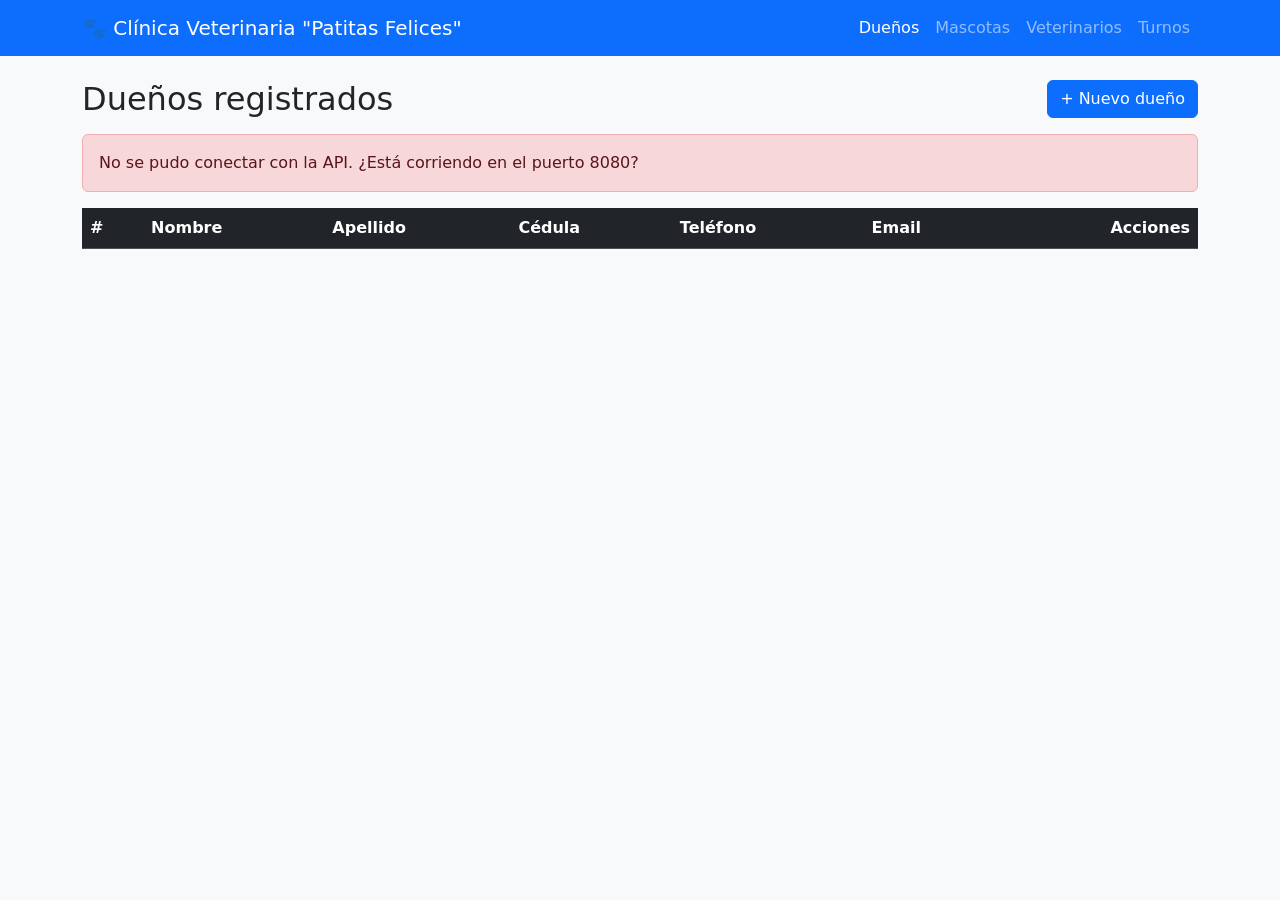
==== frontend/index.html @ 64c2d705 "feat: frontend Bootstrap 5 con CRUD de duenios, veterinarios, mascotas y turnos" ====
<!DOCTYPE html>
<html lang="es">
<head>
    <meta charset="UTF-8">
    <meta name="viewport" content="width=device-width, initial-scale=1">
    <title>Dueños · Clínica Veterinaria "Patitas Felices"</title>
    <!-- Bootstrap 5 por CDN: no se instala nada con npm.
         integrity = huella del archivo: si el CDN sirviera un archivo distinto, el
         navegador lo descarta en lugar de ejecutarlo. -->
    <link href="https://cdn.jsdelivr.net/npm/bootstrap@5.3.3/dist/css/bootstrap.min.css" rel="stylesheet"
          integrity="sha384-QWTKZyjpPEjISv5WaRU9OFeRpok6YctnYmDr5pNlyT2bRjXh0JMhjY6hW+ALEwIH"
          crossorigin="anonymous">
</head>
<body class="bg-light">

<!-- ===== Barra de navegación (igual en las cuatro páginas) ===== -->
<nav class="navbar navbar-expand-lg navbar-dark bg-primary">
    <div class="container">
        <span class="navbar-brand mb-0 h1">🐾 Clínica Veterinaria "Patitas Felices"</span>
        <div class="navbar-nav">
            <a class="nav-link active" href="index.html">Dueños</a>
            <a class="nav-link" href="mascotas.html">Mascotas</a>
            <a class="nav-link" href="veterinarios.html">Veterinarios</a>
            <a class="nav-link" href="turnos.html">Turnos</a>
        </div>
    </div>
</nav>

<div class="container my-4">

    <div class="d-flex justify-content-between align-items-center mb-3">
        <h2 class="mb-0">Dueños registrados</h2>
        <button class="btn btn-primary" id="botonNuevo">+ Nuevo dueño</button>
    </div>

    <!-- Avisos de la página: acá se muestran los errores que no vienen del formulario
         (por ejemplo, un error al eliminar, que ocurre con el modal cerrado) -->
    <div id="aviso" class="alert d-none" role="alert"></div>

    <div class="table-responsive">
        <table class="table table-striped table-hover bg-white">
            <thead class="table-dark">
            <tr>
                <th>#</th>
                <th>Nombre</th>
                <th>Apellido</th>
                <th>Cédula</th>
                <th>Teléfono</th>
                <th>Email</th>
                <th class="text-end">Acciones</th>
            </tr>
            </thead>
            <tbody id="cuerpoTabla"></tbody>
        </table>
    </div>

    <p id="sinDatos" class="text-muted d-none">Todavía no hay dueños registrados.</p>

</div>

<!-- ===== Modal de alta / edición (el mismo formulario sirve para las dos cosas) ===== -->
<div class="modal fade" id="modalFormulario" tabindex="-1">
    <div class="modal-dialog">
        <!-- novalidate: desactiva la validación del navegador para que se vean los
             mensajes de error que devuelve la API (así se prueba el backend de verdad) -->
        <form class="modal-content" id="formulario" novalidate>
            <div class="modal-header">
                <h5 class="modal-title" id="tituloModal">Nuevo dueño</h5>
                <button type="button" class="btn-close" data-bs-dismiss="modal"></button>
            </div>
            <div class="modal-body">
                <div id="errorFormulario" class="alert alert-danger d-none"></div>

                <div class="mb-3">
                    <label class="form-label" for="nombre">Nombre</label>
                    <input class="form-control" id="nombre" type="text">
                </div>
                <div class="mb-3">
                    <label class="form-label" for="apellido">Apellido</label>
                    <input class="form-control" id="apellido" type="text">
                </div>
                <div class="mb-3">
                    <label class="form-label" for="cedula">Cédula</label>
                    <input class="form-control" id="cedula" type="text" maxlength="8">
                    <!-- En edición este campo se bloquea: la cédula es el identificador
                         de negocio y el backend no la actualiza -->
                    <div class="form-text" id="ayudaCedula">Entre 7 y 8 dígitos.</div>
                </div>
                <div class="mb-3">
                    <label class="form-label" for="telefono">Teléfono</label>
                    <input class="form-control" id="telefono" type="number" max="2147483647">
                </div>
                <div class="mb-3">
                    <label class="form-label" for="email">Email</label>
                    <input class="form-control" id="email" type="text">
                </div>
            </div>
            <div class="modal-footer">
                <button type="button" class="btn btn-secondary" data-bs-dismiss="modal">Cancelar</button>
                <button type="submit" class="btn btn-primary">Guardar</button>
            </div>
        </form>
    </div>
</div>

<script src="https://cdn.jsdelivr.net/npm/bootstrap@5.3.3/dist/js/bootstrap.bundle.min.js"
        integrity="sha384-YvpcrYf0tY3lHB60NNkmXc5s9fDVZLESaAA55NDzOxhy9GkcIdslK1eN7N6jIeHz"
        crossorigin="anonymous"></script>
<script>
    // ==========================================================================
    //  Dueños — consumo de la API REST con fetch
    //  La API corre en el puerto 8080 y esta página en el 5500: son orígenes
    //  distintos, así que el navegador exige el permiso CORS que da CorsConfig.
    // ==========================================================================
    const URL_API = "http://localhost:8080/api/duenios";

    // Guarda el id del dueño que se está editando. Si vale null, el formulario es un alta.
    let idEnEdicion = null;
    let modal = null;

    // --------------------------------------------------------------------------
    //  Único lugar donde se llama a la API. Devuelve el JSON ya parseado y, si la
    //  respuesta es un error, lanza una excepción con el mensaje que manda el backend.
    // --------------------------------------------------------------------------
    async function pedir(url, opciones) {
        let respuesta;
        try {
            respuesta = await fetch(url, opciones);
        } catch (error) {
            // Acá cae la falta de conexión y el bloqueo por CORS
            throw new Error("No se pudo conectar con la API. ¿Está corriendo en el puerto 8080?");
        }

        // El 204 (No Content) del DELETE no trae cuerpo: no se puede leer como JSON
        if (respuesta.status === 204) {
            return null;
        }

        let cuerpo = null;
        try {
            cuerpo = await respuesta.json();
        } catch (error) {
            cuerpo = null;
        }

        if (!respuesta.ok) {
            // El backend responde siempre un ErrorResponse, y su campo se llama "mensaje"
            if (cuerpo !== null && cuerpo.mensaje) {
                throw new Error(cuerpo.mensaje);
            }
            throw new Error("El servidor respondió con el estado " + respuesta.status);
        }
        return cuerpo;
    }

    // --------------------------------------------------------------------------
    //  Tabla
    // --------------------------------------------------------------------------
    async function cargarTabla() {
        const cuerpoTabla = document.getElementById("cuerpoTabla");
        cuerpoTabla.innerHTML = "";
        try {
            const duenios = await pedir(URL_API);
            for (const duenio of duenios) {
                agregarFila(duenio);
            }
            mostrarSinDatos(duenios.length === 0);
        } catch (error) {
            mostrarAviso(error.message);
        }
    }

    function agregarFila(duenio) {
        const fila = document.createElement("tr");

        // textContent (en vez de innerHTML) evita que un dato con < o > rompa la página
        agregarCelda(fila, duenio.id);
        agregarCelda(fila, duenio.nombre);
        agregarCelda(fila, duenio.apellido);
        agregarCelda(fila, duenio.cedula);
        agregarCelda(fila, duenio.telefono);
        agregarCelda(fila, duenio.email);

        const celdaAcciones = document.createElement("td");
        celdaAcciones.className = "text-end";

        const botonEditar = document.createElement("button");
        botonEditar.className = "btn btn-sm btn-outline-primary me-1";
        botonEditar.textContent = "Editar";
        botonEditar.addEventListener("click", function () {
            abrirModalEdicion(duenio);
        });

        const botonEliminar = document.createElement("button");
        botonEliminar.className = "btn btn-sm btn-outline-danger";
        botonEliminar.textContent = "Eliminar";
        botonEliminar.addEventListener("click", function () {
            eliminar(duenio);
        });

        celdaAcciones.appendChild(botonEditar);
        celdaAcciones.appendChild(botonEliminar);
        fila.appendChild(celdaAcciones);

        document.getElementById("cuerpoTabla").appendChild(fila);
    }

    function agregarCelda(fila, valor) {
        const celda = document.createElement("td");
        if (valor === null || valor === undefined) {
            celda.textContent = "";
        } else {
            celda.textContent = valor;
        }
        fila.appendChild(celda);
    }

    // --------------------------------------------------------------------------
    //  Formulario
    // --------------------------------------------------------------------------
    function abrirModalAlta() {
        idEnEdicion = null;
        document.getElementById("tituloModal").textContent = "Nuevo dueño";
        document.getElementById("formulario").reset();
        document.getElementById("cedula").readOnly = false;
        ocultarError();
        modal.show();
    }

    function abrirModalEdicion(duenio) {
        idEnEdicion = duenio.id;
        document.getElementById("tituloModal").textContent = "Editar dueño #" + duenio.id;
        document.getElementById("nombre").value = duenio.nombre;
        document.getElementById("apellido").value = duenio.apellido;
        document.getElementById("cedula").value = duenio.cedula;
        document.getElementById("telefono").value = duenio.telefono;
        document.getElementById("email").value = duenio.email;
        // La cédula no se puede cambiar, pero igual se envía porque el DTO la valida
        document.getElementById("cedula").readOnly = true;
        ocultarError();
        modal.show();
    }

    function leerFormulario() {
        const telefono = document.getElementById("telefono").value;
        return {
            nombre: document.getElementById("nombre").value.trim(),
            apellido: document.getElementById("apellido").value.trim(),
            cedula: document.getElementById("cedula").value.trim(),
            // Un campo numérico vacío se manda como null, no como texto vacío
            telefono: telefono === "" ? null : parseInt(telefono, 10),
            email: document.getElementById("email").value.trim()
        };
    }

    async function guardar(evento) {
        evento.preventDefault();
        ocultarError();

        const datos = leerFormulario();
        // Alta y edición cambian solo en el método HTTP y en la URL
        const esEdicion = idEnEdicion !== null;
        const url = esEdicion ? URL_API + "/" + idEnEdicion : URL_API;
        const metodo = esEdicion ? "PUT" : "POST";

        try {
            await pedir(url, {
                method: metodo,
                headers: { "Content-Type": "application/json" },
                body: JSON.stringify(datos)
            });
            modal.hide();
            mostrarAviso(esEdicion ? "Dueño actualizado correctamente." : "Dueño creado correctamente.", "success");
            await cargarTabla();
        } catch (error) {
            // El error se muestra DENTRO del modal, sin cerrarlo, así no se pierde lo escrito
            mostrarError(error.message);
        }
    }

    async function eliminar(duenio) {
        const confirmado = window.confirm(
            "¿Eliminar al dueño " + duenio.nombre + " " + duenio.apellido + "?\n\n" +
            "Se borran también sus mascotas. Si alguna tiene turnos registrados, " +
            "la operación se rechaza.");
        if (!confirmado) {
            return;
        }
        try {
            await pedir(URL_API + "/" + duenio.id, { method: "DELETE" });
            mostrarAviso("Dueño eliminado correctamente.", "success");
            await cargarTabla();
        } catch (error) {
            mostrarAviso(error.message);
        }
    }

    // --------------------------------------------------------------------------
    //  Mensajes en pantalla
    // --------------------------------------------------------------------------
    function mostrarError(mensaje) {
        const cartel = document.getElementById("errorFormulario");
        cartel.textContent = mensaje;
        cartel.classList.remove("d-none");
    }

    function ocultarError() {
        document.getElementById("errorFormulario").classList.add("d-none");
    }

    function mostrarAviso(mensaje, tipo) {
        const cartel = document.getElementById("aviso");
        cartel.textContent = mensaje;
        cartel.className = "alert alert-" + (tipo === "success" ? "success" : "danger");
    }

    function mostrarSinDatos(vacia) {
        const cartel = document.getElementById("sinDatos");
        if (vacia) {
            cartel.classList.remove("d-none");
        } else {
            cartel.classList.add("d-none");
        }
    }

    // --------------------------------------------------------------------------
    //  Arranque: se ejecuta cuando el HTML terminó de cargar
    // --------------------------------------------------------------------------
    function iniciar() {
        modal = new bootstrap.Modal(document.getElementById("modalFormulario"));
        document.getElementById("botonNuevo").addEventListener("click", abrirModalAlta);
        document.getElementById("formulario").addEventListener("submit", guardar);
        cargarTabla();
    }

    document.addEventListener("DOMContentLoaded", iniciar);
</script>
</body>
</html>
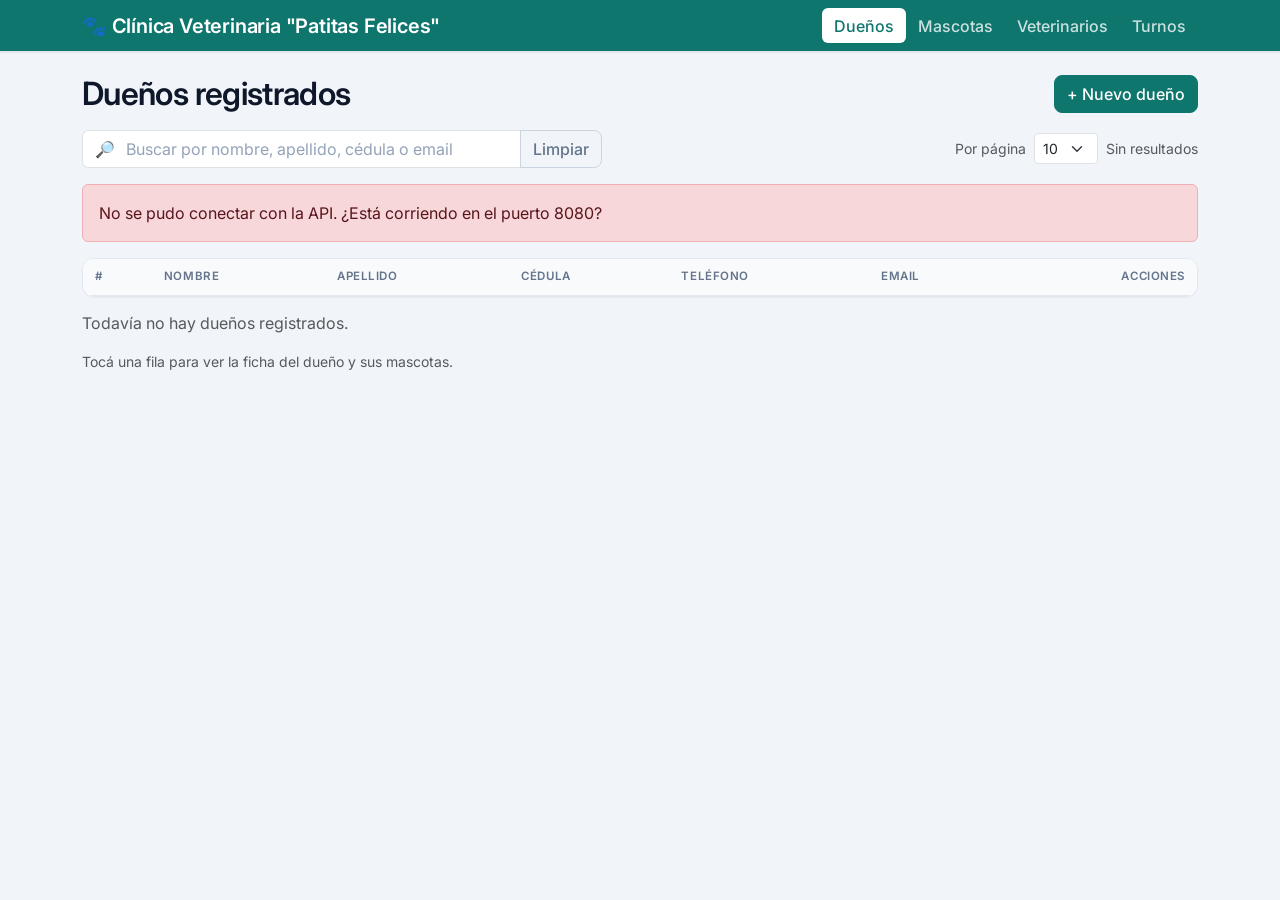
==== commit 51e57c4a: "paginacion, buscador y orden en la API + frontend reorganizado - API: listados paginados y ordenable" ====
--- a/frontend/index.html
+++ b/frontend/index.html
@@ -10,6 +10,14 @@
     <link href="https://cdn.jsdelivr.net/npm/bootstrap@5.3.3/dist/css/bootstrap.min.css" rel="stylesheet"
           integrity="sha384-QWTKZyjpPEjISv5WaRU9OFeRpok6YctnYmDr5pNlyT2bRjXh0JMhjY6hW+ALEwIH"
           crossorigin="anonymous">
+    <!-- Tipografia Inter (Google Fonts). Si no cargara, body usa la siguiente
+         de la lista en estilos.css y la pagina se ve igual de prolija. -->
+    <link rel="preconnect" href="https://fonts.googleapis.com">
+    <link rel="preconnect" href="https://fonts.gstatic.com" crossorigin>
+    <link href="https://fonts.googleapis.com/css2?family=Inter:wght@400;500;600;700&display=swap"
+          rel="stylesheet">
+    <!-- El tema de la clinica: paleta, tipografia y los ajustes de celular -->
+    <link href="estilos.css" rel="stylesheet">
 </head>
 <body class="bg-light">
 
@@ -17,20 +25,58 @@
 <nav class="navbar navbar-expand-lg navbar-dark bg-primary">
     <div class="container">
         <span class="navbar-brand mb-0 h1">🐾 Clínica Veterinaria "Patitas Felices"</span>
-        <div class="navbar-nav">
-            <a class="nav-link active" href="index.html">Dueños</a>
-            <a class="nav-link" href="mascotas.html">Mascotas</a>
-            <a class="nav-link" href="veterinarios.html">Veterinarios</a>
-            <a class="nav-link" href="turnos.html">Turnos</a>
+        <!-- En pantallas chicas los cuatro links no entran: se pliegan detrás de este botón -->
+        <button class="navbar-toggler" type="button" data-bs-toggle="collapse"
+                data-bs-target="#menuNavegacion" aria-controls="menuNavegacion"
+                aria-expanded="false" aria-label="Abrir el menú">
+            <span class="navbar-toggler-icon"></span>
+        </button>
+        <div class="collapse navbar-collapse" id="menuNavegacion">
+            <div class="navbar-nav ms-auto">
+                <a class="nav-link active" href="index.html">Dueños</a>
+                <a class="nav-link" href="mascotas.html">Mascotas</a>
+                <a class="nav-link" href="veterinarios.html">Veterinarios</a>
+                <a class="nav-link" href="turnos.html">Turnos</a>
+            </div>
         </div>
     </div>
 </nav>
 
 <div class="container my-4">
 
-    <div class="d-flex justify-content-between align-items-center mb-3">
+    <div class="d-flex justify-content-between align-items-center mb-3 encabezado-pagina">
         <h2 class="mb-0">Dueños registrados</h2>
         <button class="btn btn-primary" id="botonNuevo">+ Nuevo dueño</button>
+    </div>
+
+    <!-- ===== Buscador ===== -->
+    <div class="row g-2 align-items-center mb-3">
+        <div class="col-12 col-sm">
+            <div class="input-group barra-busqueda">
+                <span class="input-group-text">🔎</span>
+                <!-- Cada tecla NO dispara una consulta: app.js espera a que el usuario
+                     deje de escribir (debounce) y recién ahí llama a ?buscar= -->
+                <input type="search" class="form-control" id="campoBuscar"
+                       placeholder="Buscar por nombre, apellido, cédula o email"
+                       aria-label="Buscar dueños">
+                <button class="btn btn-outline-secondary" type="button" id="botonLimpiarBusqueda">Limpiar</button>
+            </div>
+        </div>
+        <div class="col-12 col-sm-auto d-flex align-items-center gap-2">
+            <!-- Bajar el tamaño a 5 es lo que permite ver el paginador funcionando sin
+                 tener que cargar cien filas -->
+            <label class="form-label mb-0 small text-muted" for="tamanioPagina">Por página</label>
+            <select class="form-select form-select-sm w-auto" id="tamanioPagina">
+                <option value="5">5</option>
+                <option value="10" selected>10</option>
+                <option value="20">20</option>
+                <option value="50">50</option>
+            </select>
+            <span class="text-muted small" id="contadorResultados"></span>
+            <div class="spinner-border spinner-border-sm text-primary d-none" id="spinnerTabla" role="status">
+                <span class="visually-hidden">Cargando...</span>
+            </div>
+        </div>
     </div>
 
     <!-- Avisos de la página: acá se muestran los errores que no vienen del formulario
@@ -38,15 +84,19 @@
     <div id="aviso" class="alert d-none" role="alert"></div>
 
     <div class="table-responsive">
-        <table class="table table-striped table-hover bg-white">
+        <table class="table table-striped table-hover table-sm bg-white align-middle">
             <thead class="table-dark">
             <tr>
-                <th>#</th>
-                <th>Nombre</th>
-                <th>Apellido</th>
-                <th>Cédula</th>
-                <th>Teléfono</th>
-                <th>Email</th>
+                <!-- La columna "#" es el número de fila: NO lleva data-campo porque una
+                     posición no es un campo por el que se pueda ordenar.
+                     En las demás, data-campo dice por qué campo ordena esa columna;
+                     app.js las vuelve clickeables solas. -->
+                <th class="col-opcional">#</th>
+                <th data-campo="nombre">Nombre</th>
+                <th data-campo="apellido">Apellido</th>
+                <th data-campo="cedula">Cédula</th>
+                <th data-campo="telefono" class="col-opcional">Teléfono</th>
+                <th data-campo="email" class="col-opcional">Email</th>
                 <th class="text-end">Acciones</th>
             </tr>
             </thead>
@@ -54,7 +104,18 @@
         </table>
     </div>
 
+    <!-- El paginador va pegado abajo de la tabla. Arranca escondido: si hay una sola
+         página, app.js lo deja así. El <ul> lo rellena dibujarPaginador(), y el resumen
+         de la izquierda es el que avisa que hay páginas más allá de los cinco números
+         que entran. -->
+    <nav id="paginador" class="d-none justify-content-between align-items-center flex-wrap gap-2"
+         aria-label="Paginación de resultados">
+        <span class="text-muted small" id="resumenPaginacion"></span>
+        <ul class="pagination pagination-sm mb-0" id="listaPaginas"></ul>
+    </nav>
+
     <p id="sinDatos" class="text-muted d-none">Todavía no hay dueños registrados.</p>
+    <p class="text-muted small">Tocá una fila para ver la ficha del dueño y sus mascotas.</p>
 
 </div>
 
@@ -71,17 +132,24 @@
             <div class="modal-body">
                 <div id="errorFormulario" class="alert alert-danger d-none"></div>
 
+                <!-- Cada campo tiene su propio cartel de error. El id es "error-" + el id
+                     del input, porque el backend nombra los campos igual que los inputs.
+                     Bootstrap sólo muestra .invalid-feedback si está DESPUÉS del input
+                     y dentro del mismo div. -->
                 <div class="mb-3">
                     <label class="form-label" for="nombre">Nombre</label>
                     <input class="form-control" id="nombre" type="text">
+                    <div class="invalid-feedback" id="error-nombre"></div>
                 </div>
                 <div class="mb-3">
                     <label class="form-label" for="apellido">Apellido</label>
                     <input class="form-control" id="apellido" type="text">
+                    <div class="invalid-feedback" id="error-apellido"></div>
                 </div>
                 <div class="mb-3">
                     <label class="form-label" for="cedula">Cédula</label>
                     <input class="form-control" id="cedula" type="text" maxlength="8">
+                    <div class="invalid-feedback" id="error-cedula"></div>
                     <!-- En edición este campo se bloquea: la cédula es el identificador
                          de negocio y el backend no la actualiza -->
                     <div class="form-text" id="ayudaCedula">Entre 7 y 8 dígitos.</div>
@@ -89,10 +157,12 @@
                 <div class="mb-3">
                     <label class="form-label" for="telefono">Teléfono</label>
                     <input class="form-control" id="telefono" type="number" max="2147483647">
+                    <div class="invalid-feedback" id="error-telefono"></div>
                 </div>
                 <div class="mb-3">
                     <label class="form-label" for="email">Email</label>
                     <input class="form-control" id="email" type="text">
+                    <div class="invalid-feedback" id="error-email"></div>
                 </div>
             </div>
             <div class="modal-footer">
@@ -103,237 +173,33 @@
     </div>
 </div>
 
+<!-- ===== Panel lateral de detalle (se abre al tocar una fila) ===== -->
+<div class="offcanvas offcanvas-end" tabindex="-1" id="panelDetalle" aria-labelledby="tituloPanel">
+    <div class="offcanvas-header">
+        <h5 class="offcanvas-title" id="tituloPanel">Detalle</h5>
+        <button type="button" class="btn-close" data-bs-dismiss="offcanvas" aria-label="Cerrar"></button>
+    </div>
+    <div class="offcanvas-body">
+        <dl id="fichaPanel" class="row mb-4"></dl>
+        <h6 id="tituloRelacionados" class="border-top pt-3"></h6>
+        <div id="cargandoPanel" class="text-center my-3 d-none">
+            <div class="spinner-border spinner-border-sm text-primary" role="status">
+                <span class="visually-hidden">Cargando...</span>
+            </div>
+        </div>
+        <!-- Un error acá se muestra DENTRO del panel: la tabla de atrás sigue usable -->
+        <div id="avisoPanel" class="alert alert-danger d-none" role="alert"></div>
+        <ul id="listaRelacionados" class="list-group list-group-flush"></ul>
+        <p id="sinRelacionados" class="text-muted small d-none"></p>
+    </div>
+</div>
+
+<!-- Orden de carga: primero Bootstrap (app.js usa su Offcanvas y su Modal),
+     después el núcleo compartido, y al final el código propio de esta página. -->
 <script src="https://cdn.jsdelivr.net/npm/bootstrap@5.3.3/dist/js/bootstrap.bundle.min.js"
         integrity="sha384-YvpcrYf0tY3lHB60NNkmXc5s9fDVZLESaAA55NDzOxhy9GkcIdslK1eN7N6jIeHz"
         crossorigin="anonymous"></script>
-<script>
-    // ==========================================================================
-    //  Dueños — consumo de la API REST con fetch
-    //  La API corre en el puerto 8080 y esta página en el 5500: son orígenes
-    //  distintos, así que el navegador exige el permiso CORS que da CorsConfig.
-    // ==========================================================================
-    const URL_API = "http://localhost:8080/api/duenios";
-
-    // Guarda el id del dueño que se está editando. Si vale null, el formulario es un alta.
-    let idEnEdicion = null;
-    let modal = null;
-
-    // --------------------------------------------------------------------------
-    //  Único lugar donde se llama a la API. Devuelve el JSON ya parseado y, si la
-    //  respuesta es un error, lanza una excepción con el mensaje que manda el backend.
-    // --------------------------------------------------------------------------
-    async function pedir(url, opciones) {
-        let respuesta;
-        try {
-            respuesta = await fetch(url, opciones);
-        } catch (error) {
-            // Acá cae la falta de conexión y el bloqueo por CORS
-            throw new Error("No se pudo conectar con la API. ¿Está corriendo en el puerto 8080?");
-        }
-
-        // El 204 (No Content) del DELETE no trae cuerpo: no se puede leer como JSON
-        if (respuesta.status === 204) {
-            return null;
-        }
-
-        let cuerpo = null;
-        try {
-            cuerpo = await respuesta.json();
-        } catch (error) {
-            cuerpo = null;
-        }
-
-        if (!respuesta.ok) {
-            // El backend responde siempre un ErrorResponse, y su campo se llama "mensaje"
-            if (cuerpo !== null && cuerpo.mensaje) {
-                throw new Error(cuerpo.mensaje);
-            }
-            throw new Error("El servidor respondió con el estado " + respuesta.status);
-        }
-        return cuerpo;
-    }
-
-    // --------------------------------------------------------------------------
-    //  Tabla
-    // --------------------------------------------------------------------------
-    async function cargarTabla() {
-        const cuerpoTabla = document.getElementById("cuerpoTabla");
-        cuerpoTabla.innerHTML = "";
-        try {
-            const duenios = await pedir(URL_API);
-            for (const duenio of duenios) {
-                agregarFila(duenio);
-            }
-            mostrarSinDatos(duenios.length === 0);
-        } catch (error) {
-            mostrarAviso(error.message);
-        }
-    }
-
-    function agregarFila(duenio) {
-        const fila = document.createElement("tr");
-
-        // textContent (en vez de innerHTML) evita que un dato con < o > rompa la página
-        agregarCelda(fila, duenio.id);
-        agregarCelda(fila, duenio.nombre);
-        agregarCelda(fila, duenio.apellido);
-        agregarCelda(fila, duenio.cedula);
-        agregarCelda(fila, duenio.telefono);
-        agregarCelda(fila, duenio.email);
-
-        const celdaAcciones = document.createElement("td");
-        celdaAcciones.className = "text-end";
-
-        const botonEditar = document.createElement("button");
-        botonEditar.className = "btn btn-sm btn-outline-primary me-1";
-        botonEditar.textContent = "Editar";
-        botonEditar.addEventListener("click", function () {
-            abrirModalEdicion(duenio);
-        });
-
-        const botonEliminar = document.createElement("button");
-        botonEliminar.className = "btn btn-sm btn-outline-danger";
-        botonEliminar.textContent = "Eliminar";
-        botonEliminar.addEventListener("click", function () {
-            eliminar(duenio);
-        });
-
-        celdaAcciones.appendChild(botonEditar);
-        celdaAcciones.appendChild(botonEliminar);
-        fila.appendChild(celdaAcciones);
-
-        document.getElementById("cuerpoTabla").appendChild(fila);
-    }
-
-    function agregarCelda(fila, valor) {
-        const celda = document.createElement("td");
-        if (valor === null || valor === undefined) {
-            celda.textContent = "";
-        } else {
-            celda.textContent = valor;
-        }
-        fila.appendChild(celda);
-    }
-
-    // --------------------------------------------------------------------------
-    //  Formulario
-    // --------------------------------------------------------------------------
-    function abrirModalAlta() {
-        idEnEdicion = null;
-        document.getElementById("tituloModal").textContent = "Nuevo dueño";
-        document.getElementById("formulario").reset();
-        document.getElementById("cedula").readOnly = false;
-        ocultarError();
-        modal.show();
-    }
-
-    function abrirModalEdicion(duenio) {
-        idEnEdicion = duenio.id;
-        document.getElementById("tituloModal").textContent = "Editar dueño #" + duenio.id;
-        document.getElementById("nombre").value = duenio.nombre;
-        document.getElementById("apellido").value = duenio.apellido;
-        document.getElementById("cedula").value = duenio.cedula;
-        document.getElementById("telefono").value = duenio.telefono;
-        document.getElementById("email").value = duenio.email;
-        // La cédula no se puede cambiar, pero igual se envía porque el DTO la valida
-        document.getElementById("cedula").readOnly = true;
-        ocultarError();
-        modal.show();
-    }
-
-    function leerFormulario() {
-        const telefono = document.getElementById("telefono").value;
-        return {
-            nombre: document.getElementById("nombre").value.trim(),
-            apellido: document.getElementById("apellido").value.trim(),
-            cedula: document.getElementById("cedula").value.trim(),
-            // Un campo numérico vacío se manda como null, no como texto vacío
-            telefono: telefono === "" ? null : parseInt(telefono, 10),
-            email: document.getElementById("email").value.trim()
-        };
-    }
-
-    async function guardar(evento) {
-        evento.preventDefault();
-        ocultarError();
-
-        const datos = leerFormulario();
-        // Alta y edición cambian solo en el método HTTP y en la URL
-        const esEdicion = idEnEdicion !== null;
-        const url = esEdicion ? URL_API + "/" + idEnEdicion : URL_API;
-        const metodo = esEdicion ? "PUT" : "POST";
-
-        try {
-            await pedir(url, {
-                method: metodo,
-                headers: { "Content-Type": "application/json" },
-                body: JSON.stringify(datos)
-            });
-            modal.hide();
-            mostrarAviso(esEdicion ? "Dueño actualizado correctamente." : "Dueño creado correctamente.", "success");
-            await cargarTabla();
-        } catch (error) {
-            // El error se muestra DENTRO del modal, sin cerrarlo, así no se pierde lo escrito
-            mostrarError(error.message);
-        }
-    }
-
-    async function eliminar(duenio) {
-        const confirmado = window.confirm(
-            "¿Eliminar al dueño " + duenio.nombre + " " + duenio.apellido + "?\n\n" +
-            "Se borran también sus mascotas. Si alguna tiene turnos registrados, " +
-            "la operación se rechaza.");
-        if (!confirmado) {
-            return;
-        }
-        try {
-            await pedir(URL_API + "/" + duenio.id, { method: "DELETE" });
-            mostrarAviso("Dueño eliminado correctamente.", "success");
-            await cargarTabla();
-        } catch (error) {
-            mostrarAviso(error.message);
-        }
-    }
-
-    // --------------------------------------------------------------------------
-    //  Mensajes en pantalla
-    // --------------------------------------------------------------------------
-    function mostrarError(mensaje) {
-        const cartel = document.getElementById("errorFormulario");
-        cartel.textContent = mensaje;
-        cartel.classList.remove("d-none");
-    }
-
-    function ocultarError() {
-        document.getElementById("errorFormulario").classList.add("d-none");
-    }
-
-    function mostrarAviso(mensaje, tipo) {
-        const cartel = document.getElementById("aviso");
-        cartel.textContent = mensaje;
-        cartel.className = "alert alert-" + (tipo === "success" ? "success" : "danger");
-    }
-
-    function mostrarSinDatos(vacia) {
-        const cartel = document.getElementById("sinDatos");
-        if (vacia) {
-            cartel.classList.remove("d-none");
-        } else {
-            cartel.classList.add("d-none");
-        }
-    }
-
-    // --------------------------------------------------------------------------
-    //  Arranque: se ejecuta cuando el HTML terminó de cargar
-    // --------------------------------------------------------------------------
-    function iniciar() {
-        modal = new bootstrap.Modal(document.getElementById("modalFormulario"));
-        document.getElementById("botonNuevo").addEventListener("click", abrirModalAlta);
-        document.getElementById("formulario").addEventListener("submit", guardar);
-        cargarTabla();
-    }
-
-    document.addEventListener("DOMContentLoaded", iniciar);
-</script>
+<script src="app.js"></script>
+<script src="duenios.js"></script>
 </body>
 </html>
--- a/frontend/estilos.css
+++ b/frontend/estilos.css
@@ -0,0 +1,346 @@
+/* ===========================================================================
+   estilos.css — el tema de la clínica.
+
+   Bootstrap trae la ESTRUCTURA (grilla, tabla, modal, offcanvas) y acá se le
+   cambia la APARIENCIA. Esta hoja se carga DESPUÉS de la de Bootstrap en el
+   <head>, así que ante dos reglas con la misma especificidad gana ésta.
+
+   Los colores están declarados una sola vez como variables en :root. Para
+   cambiar el tema entero alcanza con tocar esos siete valores de abajo.
+   =========================================================================== */
+
+:root {
+    --vet-primario: #0f766e;        /* verde azulado: el color de la marca */
+    --vet-primario-oscuro: #115e59; /* el mismo, para hover y bordes */
+    --vet-primario-suave: #f0fdfa;  /* fondo de la fila cuando pasás el mouse */
+    --vet-texto: #0f172a;
+    --vet-texto-suave: #64748b;     /* etiquetas, ayudas, texto secundario */
+    --vet-borde: #e2e8f0;
+    --vet-fondo: #f1f5f9;           /* el gris del fondo de la página */
+}
+
+/* ---- Base ---- */
+
+body {
+    /* Inter viene de Google Fonts; si no cargara, el navegador usa la
+       siguiente de la lista (en Windows, Segoe UI) y la página se ve igual
+       de prolija, sólo que con otra tipografía. */
+    font-family: "Inter", -apple-system, "Segoe UI", Roboto, Arial, sans-serif;
+    color: var(--vet-texto);
+}
+
+/* .bg-light es la clase que ya tenía el <body>: se le cambia el gris */
+body.bg-light {
+    background-color: var(--vet-fondo) !important;
+}
+
+h2 {
+    font-weight: 600;
+    letter-spacing: -.02em;
+}
+
+/* ---- Barra de navegación ---- */
+
+.navbar.bg-primary {
+    background-color: var(--vet-primario) !important;
+    box-shadow: 0 1px 3px rgba(15, 23, 42, .12);
+}
+
+.navbar-brand {
+    font-weight: 600;
+    letter-spacing: -.01em;
+}
+
+.navbar-dark .navbar-nav .nav-link {
+    color: rgba(255, 255, 255, .78);
+    font-weight: 500;
+    border-radius: 6px;
+    padding: .35rem .75rem;
+}
+
+.navbar-dark .navbar-nav .nav-link:hover {
+    color: #fff;
+    background-color: rgba(255, 255, 255, .12);
+}
+
+/* La página en la que estás parado queda marcada con una pastilla */
+.navbar-dark .navbar-nav .nav-link.active {
+    color: var(--vet-primario);
+    background-color: #fff;
+}
+
+/* ---- Botones ---- */
+
+.btn {
+    border-radius: 8px;
+    font-weight: 500;
+}
+
+.btn-primary {
+    --bs-btn-bg: var(--vet-primario);
+    --bs-btn-border-color: var(--vet-primario);
+    --bs-btn-hover-bg: var(--vet-primario-oscuro);
+    --bs-btn-hover-border-color: var(--vet-primario-oscuro);
+    --bs-btn-active-bg: var(--vet-primario-oscuro);
+    --bs-btn-active-border-color: var(--vet-primario-oscuro);
+    --bs-btn-disabled-bg: var(--vet-primario);
+    --bs-btn-disabled-border-color: var(--vet-primario);
+}
+
+.btn-outline-primary {
+    --bs-btn-color: var(--vet-primario);
+    --bs-btn-border-color: #cbd5e1;
+    --bs-btn-hover-bg: var(--vet-primario);
+    --bs-btn-hover-border-color: var(--vet-primario);
+    --bs-btn-active-bg: var(--vet-primario-oscuro);
+    --bs-btn-active-border-color: var(--vet-primario-oscuro);
+}
+
+.btn-outline-danger {
+    --bs-btn-border-color: #fecaca;
+}
+
+.btn-outline-secondary {
+    --bs-btn-border-color: #cbd5e1;
+    --bs-btn-color: var(--vet-texto-suave);
+}
+
+/* El anillo azul del foco desentona con el verde de la marca */
+.form-control:focus,
+.form-select:focus,
+.btn:focus-visible {
+    border-color: #5eead4;
+    box-shadow: 0 0 0 .2rem rgba(15, 118, 110, .18);
+}
+
+/* ---- Buscador ---- */
+
+.barra-busqueda {
+    max-width: 520px;
+}
+
+.barra-busqueda .input-group-text {
+    background-color: #fff;
+    border-right: 0;
+    color: var(--vet-texto-suave);
+}
+
+.barra-busqueda .form-control {
+    border-left: 0;
+    padding-left: 0;
+}
+
+.barra-busqueda .form-control::placeholder {
+    color: #94a3b8;
+}
+
+/* ---- Combos con buscador (dentro de los formularios) ---- */
+
+/* El desplegable que todavía no tiene nada para elegir (por ejemplo, Mascota antes
+   de elegir un dueño) se ve apagado, para que se entienda que falta un paso. */
+.form-select:has(option:only-child) {
+    color: var(--vet-texto-suave);
+    background-color: #f8fafc;
+}
+
+/* El texto de ayuda debajo del combo ("2 dueños encontrados") */
+.form-text {
+    color: var(--vet-texto-suave);
+}
+
+/* ---- Tabla: el contenedor pasa a ser una tarjeta ---- */
+
+.table-responsive {
+    background-color: #fff;
+    border: 1px solid var(--vet-borde);
+    border-radius: 12px;
+    overflow: hidden;                       /* para que la tabla respete las esquinas */
+    box-shadow: 0 1px 2px rgba(15, 23, 42, .04);
+}
+
+.table {
+    margin-bottom: 0;
+}
+
+/* Los textos de ayuda que van debajo de la tabla ("Toca una fila para...",
+   "Todavia no hay datos"): sin esto quedan pegados al borde de la tarjeta. */
+.table-responsive ~ p {
+    margin-top: .85rem;
+}
+
+.table > tbody > tr > td,
+.table > thead > tr > th {
+    padding: .6rem .75rem;
+    vertical-align: middle;
+    border-color: var(--vet-borde);
+}
+
+/* La cabecera negra de Bootstrap (.table-dark) se reemplaza por una clara,
+   con el texto en mayúsculas chiquitas: se lee como encabezado sin gritar. */
+.table > thead.table-dark > tr > th {
+    background-color: #f8fafc;
+    color: var(--vet-texto-suave);
+    font-size: .72rem;
+    font-weight: 600;
+    text-transform: uppercase;
+    letter-spacing: .05em;
+    border-bottom: 1px solid var(--vet-borde);
+}
+
+/* Las rayas cebra compiten con el color de la fila activa: quedan apenas */
+.table-striped > tbody > tr:nth-of-type(odd) > td {
+    --bs-table-bg-type: transparent;
+}
+
+.table-hover > tbody > tr:hover > td {
+    --bs-table-accent-bg: var(--vet-primario-suave);
+    background-color: var(--vet-primario-suave);
+}
+
+/* ---- Fila clickeable y orden por columna ---- */
+
+/* La fila entera abre el panel de detalle, así que tiene que "verse" clickeable */
+.fila-clicable {
+    cursor: pointer;
+}
+
+.fila-clicable:focus-visible {
+    outline: 2px solid var(--vet-primario);
+    outline-offset: -2px;
+}
+
+th.ordenable {
+    cursor: pointer;
+    user-select: none;       /* que un doble click no seleccione el texto */
+    white-space: nowrap;
+}
+
+.table > thead.table-dark > tr > th.ordenable:hover {
+    background-color: #eef2f6;
+    color: var(--vet-primario);
+}
+
+.flecha-orden {
+    font-size: .7rem;
+    color: var(--vet-primario);
+}
+
+/* ---- Etiquetas de estado ---- */
+
+.badge {
+    font-weight: 600;
+    letter-spacing: .02em;
+    border-radius: 6px;
+}
+
+/* ---- Paginador ---- */
+
+/* Bootstrap 5.3 expone el paginador como variables, igual que los botones: se le
+   cambian los valores y queda con el verde de la marca sin pelear con ninguna regla. */
+.pagination {
+    --bs-pagination-color: var(--vet-texto-suave);
+    --bs-pagination-bg: #fff;
+    --bs-pagination-border-color: var(--vet-borde);
+    --bs-pagination-border-radius: 8px;      /* el mismo radio que los botones */
+    --bs-pagination-hover-color: var(--vet-primario);
+    --bs-pagination-hover-bg: var(--vet-primario-suave);
+    --bs-pagination-hover-border-color: var(--vet-borde);
+    --bs-pagination-focus-color: var(--vet-primario);
+    --bs-pagination-focus-bg: var(--vet-primario-suave);
+    --bs-pagination-focus-box-shadow: 0 0 0 .2rem rgba(15, 118, 110, .18);
+    --bs-pagination-active-bg: var(--vet-primario);
+    --bs-pagination-active-border-color: var(--vet-primario);
+    --bs-pagination-disabled-color: #94a3b8;
+    --bs-pagination-disabled-bg: #f8fafc;
+    --bs-pagination-disabled-border-color: var(--vet-borde);
+}
+
+/* Los numeros pasan de uno a dos digitos: sin un ancho minimo, los botones se agrandan
+   al pasar de la pagina 9 a la 10 y la fila entera "salta". */
+.pagination .page-link {
+    min-width: 2.25rem;
+    text-align: center;
+}
+
+/* El paginador se muestra con display:flex, pero arranca con d-none en el HTML y es
+   app.js el unico que decide cuando sacarsela (si hay una sola pagina, no se muestra). */
+#paginador {
+    display: flex;
+    margin-top: .85rem;
+}
+
+#paginador.d-none {
+    display: none !important;
+}
+
+/* ---- Modales y panel lateral ---- */
+
+.modal-content,
+.offcanvas {
+    border: 0;
+    border-radius: 14px;
+}
+
+.offcanvas {
+    border-radius: 0;
+}
+
+.modal-header,
+.offcanvas-header {
+    border-bottom: 1px solid var(--vet-borde);
+}
+
+.modal-title,
+.offcanvas-title {
+    font-weight: 600;
+}
+
+.modal-footer {
+    border-top: 1px solid var(--vet-borde);
+}
+
+/* En un celular el panel ocupa toda la pantalla; en una notebook, un costado */
+@media (min-width: 576px) {
+    .offcanvas.offcanvas-end {
+        width: 420px;
+    }
+}
+
+#fichaPanel dt {
+    font-weight: 400;
+    color: var(--vet-texto-suave);
+}
+
+#listaRelacionados .list-group-item {
+    border-color: var(--vet-borde);
+}
+
+/* ---- Celular (hasta 575px) ---- */
+
+@media (max-width: 575.98px) {
+    /* Columnas de relleno: en una pantalla angosta estorban más de lo que suman.
+       El dato sigue estando: se ve completo en el panel de detalle. */
+    .col-opcional {
+        display: none;
+    }
+
+    /* El título de la página y el botón "+ Nuevo" se apilan en vez de apretarse */
+    .encabezado-pagina {
+        flex-direction: column;
+        align-items: stretch !important;
+        gap: .5rem;
+    }
+
+    .navbar-brand {
+        font-size: 1rem;
+    }
+
+    .barra-busqueda {
+        max-width: none;
+    }
+
+    /* En una pantalla angosta el resumen y los botones no entran en la misma linea */
+    #paginador {
+        justify-content: center !important;
+    }
+}
